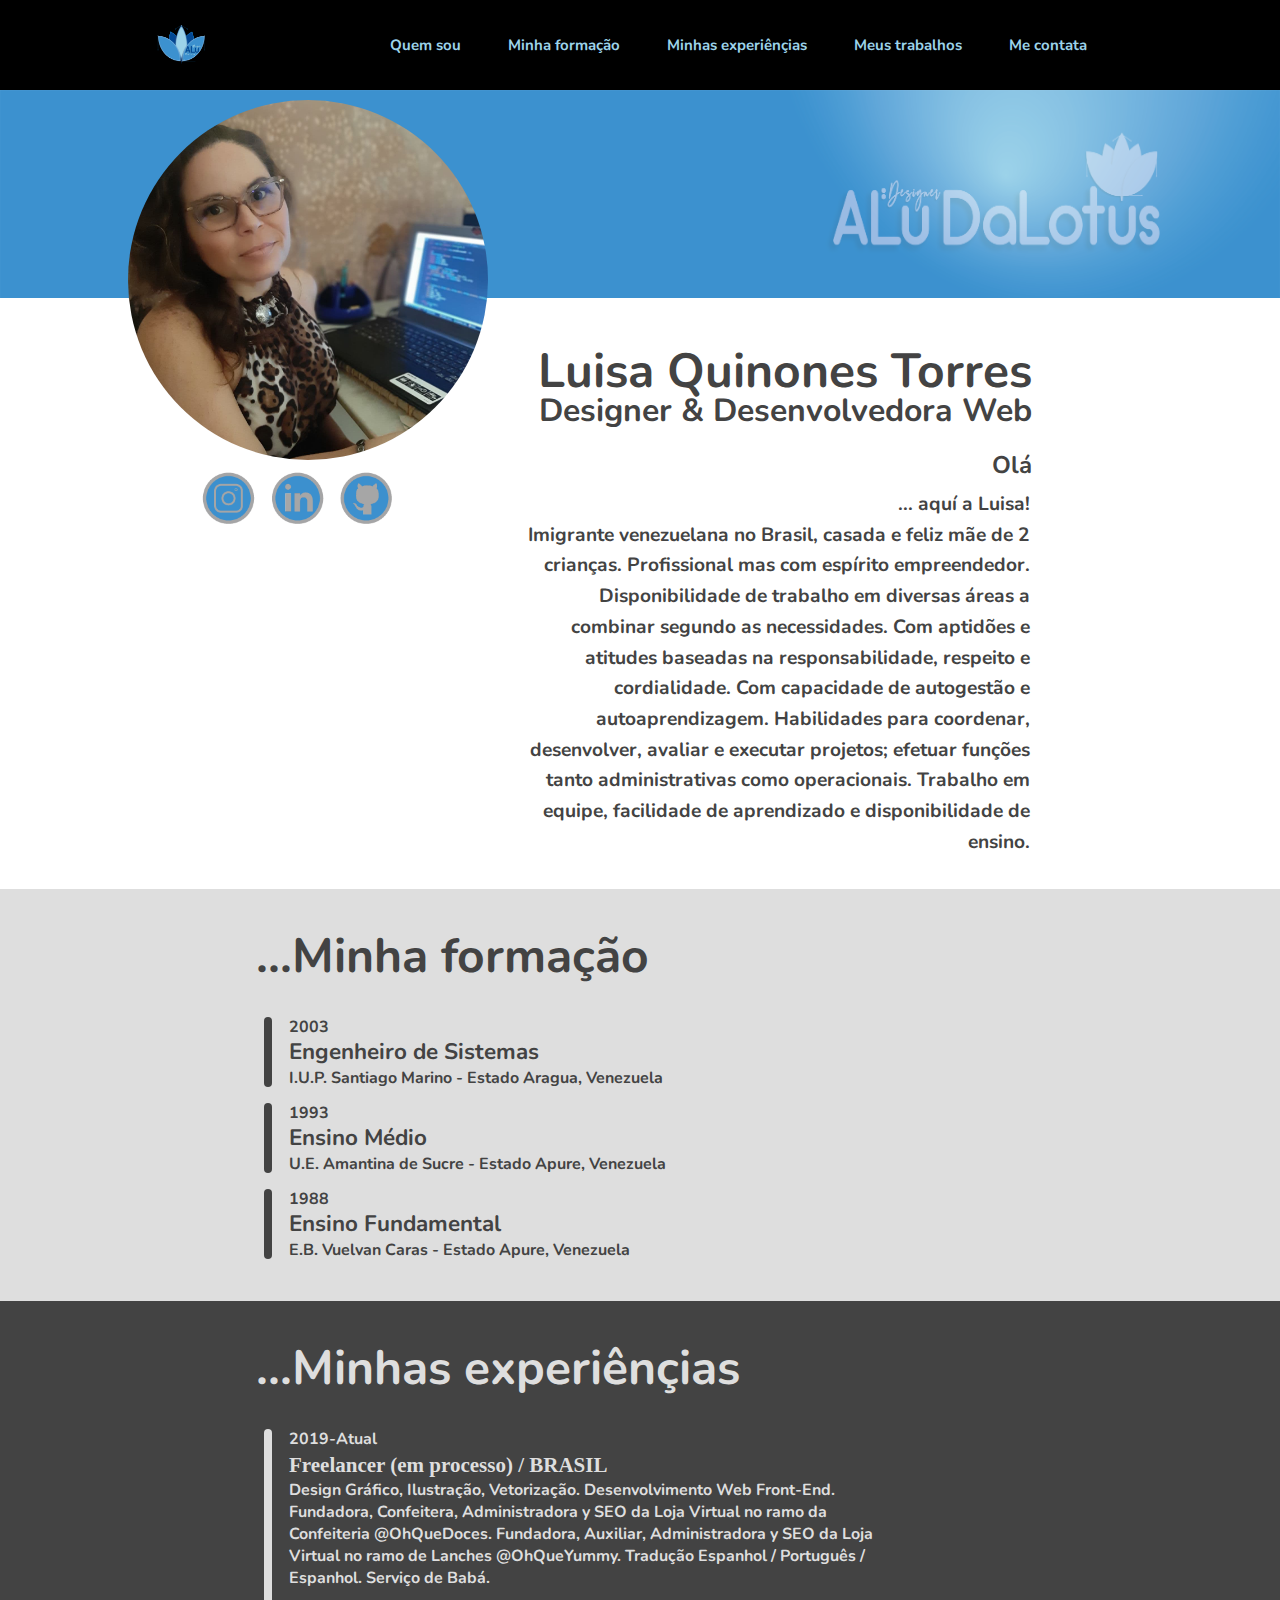
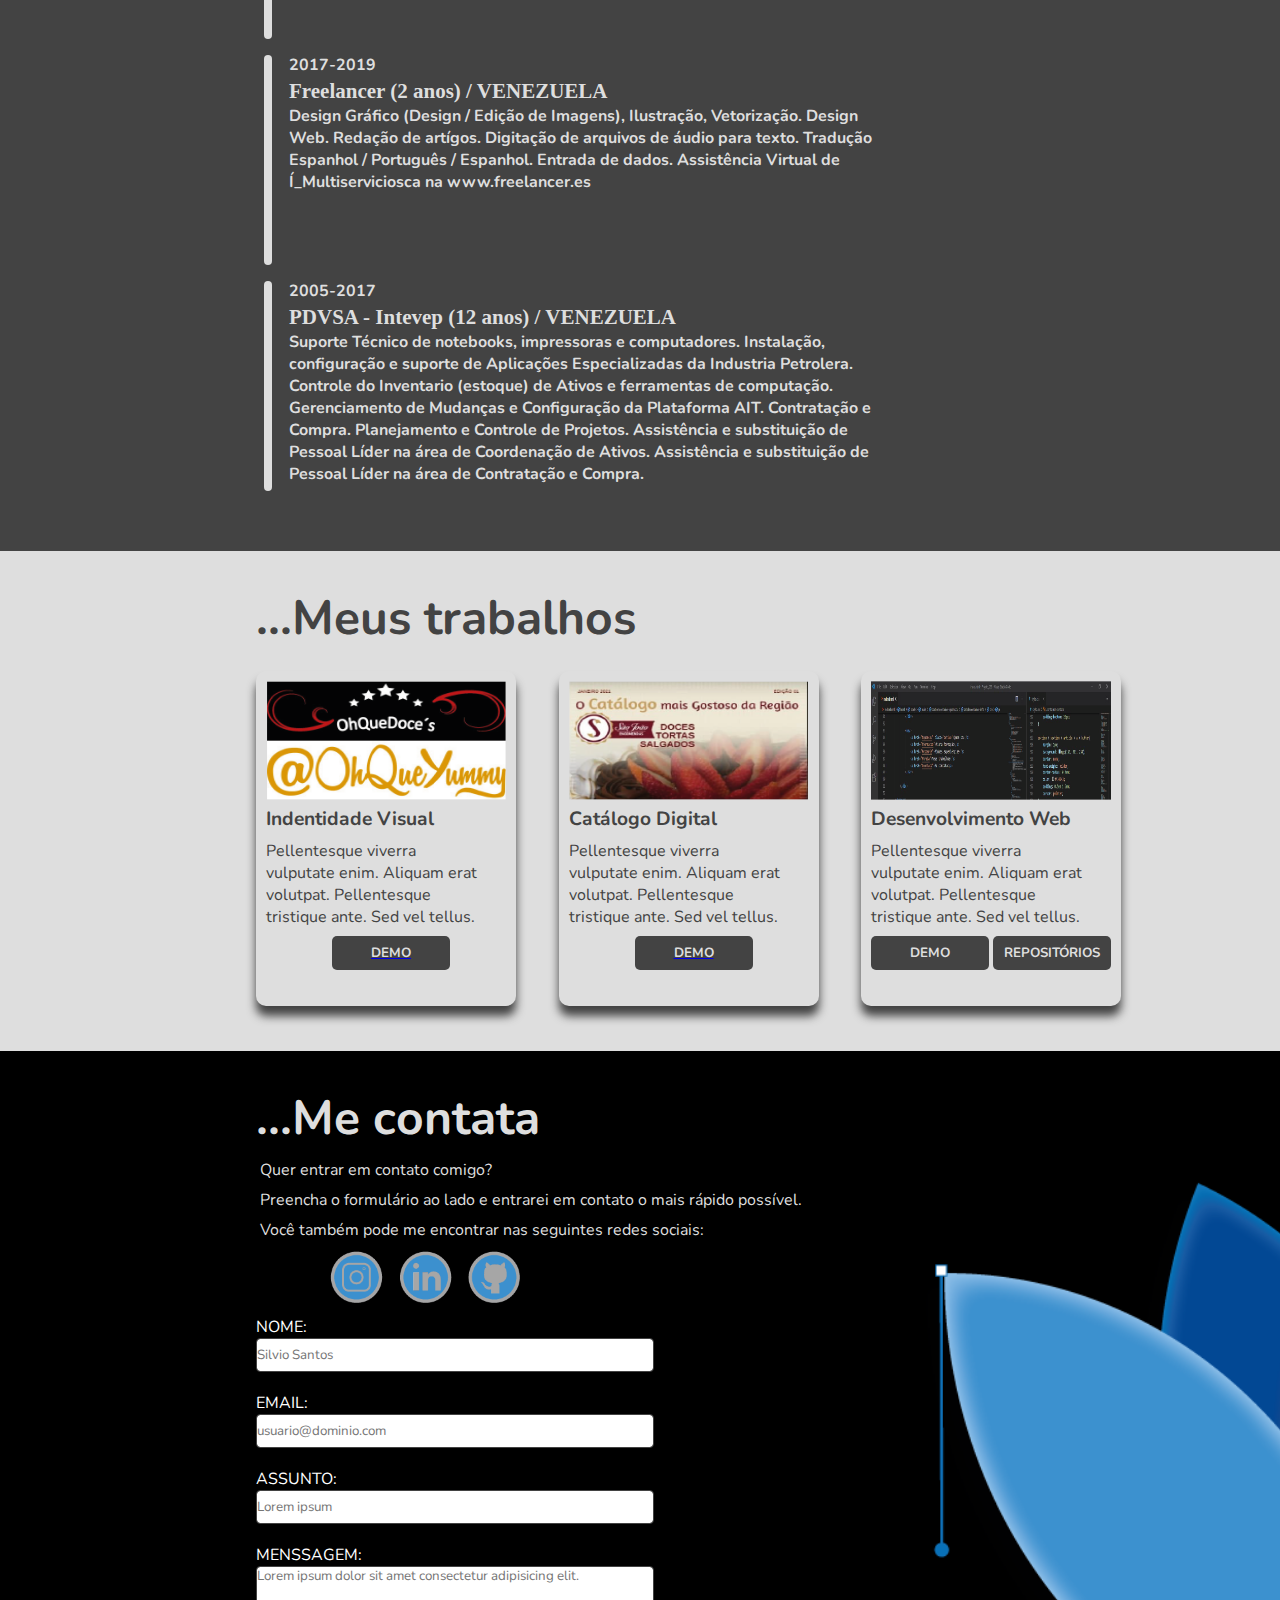
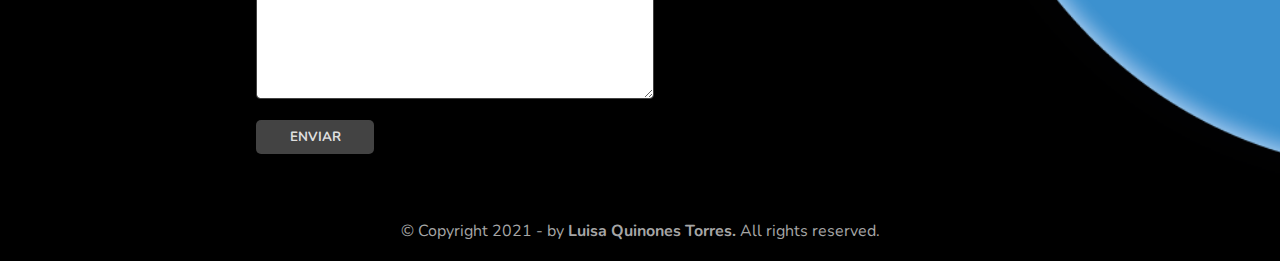
==== index.html @ d01db4ad "Subindo Projeto" ====
<!DOCTYPE html>
<html lang="PT-br">

<head>

    <meta charset="UTF-8">
    <meta http-equiv="X-UA-Compatible" content="IE=edge">
    <meta name="viewport" content="width=device-width, initial-scale=1.0">
    <link rel="stylesheet" href="style-ind.css">
    <title>PortfólioLuisaQuinonesTorres</title>

</head>

<body>

    <header>

       <nav>
            <img src="img/logo0.png" alt="Logo" />
                
            <ul>
                <li><a href="#quemsou">Quem sou</a></li>
                <li><a href="#formacao">Minha formação</a></li>
                <li><a href="#experie">Minhas experiênçias</a></li>
                <li><a href="#traba">Meus trabalhos</a></li>
                <li><a href="#contata">Me contata</a></li> 
                <span class="mobile-btn" role="button">&#9776;</span>
            </ul>
        </nav>

    </header>

    <main>

        <img class="banner" src="img/logo-banner.png" alt="Banner" />
        <div class="absolut">
            <img class="foto" src="img/Eu.jpg" alt="Eu" />
            <div class="midias">
                <a href="https://www.instagram.com/aludalotus/" target="_blank"><img src="img/instagram.png"
                        alt="Instagram"></a>
                <a href="https://www.linkedin.com/in/aludalotus/" target="_blank"><img src="img/linkedin.png"
                        alt="Linkedin"></a>
                <a href="https://github.com/AFREELUISAQT" target="_blank"><img src="img/github.png" alt="GitHub"></a>
            </div>
        </div>

        <section class="quem-sou" id="quemsou">
            <div class="div-quem-sou">
                <h1>Luisa Quinones Torres</h1>
                <h2>Designer & Desenvolvedora Web</h2>
                <h3>Olá</h3>
                <p>... aquí a Luisa! <br> Imigrante venezuelana no Brasil, casada e feliz mãe de 2 crianças.
                    Profissional mas com espírito empreendedor.
                    Disponibilidade de trabalho em diversas áreas a combinar segundo as necessidades.
                    Com aptidões e atitudes baseadas na responsabilidade, respeito e cordialidade.
                    Com capacidade de autogestão e autoaprendizagem.
                    Habilidades para coordenar, desenvolver, avaliar e executar projetos;
                    efetuar funções tanto administrativas como operacionais.
                    Trabalho em equipe, facilidade de aprendizado e disponibilidade de ensino.</p>
            </div>
        </section>

        <section class="formacao" id="formacao">
            <h2>...Minha formação</h2>
            <div class="div-composto">
                <span>
                    <div class="dados">
                        <h5>2003</h5>
                        <h3>Engenheiro de Sistemas</h3>
                        <h4>I.U.P. Santiago Marino - Estado Aragua, Venezuela</h4>
                    </div>
            </div>
            <div class="div-composto">
                <span>
                    <div class="dados">
                        <h5>1993</h5>
                        <h3>Ensino Médio</h3>
                        <h4>U.E. Amantina de Sucre - Estado Apure, Venezuela</h4>
                    </div>
            </div>
            <div class="div-composto">
                <span>
                    <div class="dados">
                        <h5>1988</h5>
                        <h3>Ensino Fundamental</h3>
                        <h4>E.B. Vuelvan Caras - Estado Apure, Venezuela</h4>
                    </div>
            </div>
        </section>

        <section class="experie" id="experie">
            <h2>...Minhas experiênçias</h2>
            <div class="div-composto">
                <span>
                    <div class="div-experie">
                        <h5>2019-Atual</h5>
                        <h3>Freelancer (em processo) / BRASIL</h3>
                        <h4>Design Gráfico, Ilustração, Vetorização.
                            Desenvolvimento Web Front-End.
                            Fundadora, Confeitera, Administradora y SEO da Loja Virtual
                            no ramo da Confeiteria @OhQueDoces.
                            Fundadora, Auxiliar, Administradora y SEO da Loja Virtual
                            no ramo de Lanches @OhQueYummy.
                            Tradução Espanhol / Português / Espanhol.
                            Serviço de Babá.</h4>
                    </div>
            </div>
            <div class="div-composto">
                <span>
                    <div class="div-experie">
                        <h5>2017-2019</h5>
                        <h3>Freelancer (2 anos) / VENEZUELA</h3>
                        <h4>Design Gráfico (Design / Edição de Imagens), Ilustração, Vetorização.
                            Design Web. Redação de artígos. Digitação de arquivos de áudio para texto.
                            Tradução Espanhol / Português / Espanhol. Entrada de dados.
                            Assistência Virtual de Í_Multiserviciosca na www.freelancer.es</h4>
                    </div>
            </div>
            <div class="div-composto">
                <span>
                    <div class="div-experie">
                        <h5>2005-2017</h5>
                        <h3>PDVSA - Intevep (12 anos) / VENEZUELA</h3>
                        <h4>Suporte Técnico de notebooks, impressoras e computadores.
                            Instalação, configuração e suporte de Aplicações Especializadas
                            da Industria Petrolera.
                            Controle do Inventario (estoque) de Ativos e ferramentas
                            de computação.
                            Gerenciamento de Mudanças e Configuração da Plataforma AIT.
                            Contratação e Compra.
                            Planejamento e Controle de Projetos.
                            Assistência e substituição de Pessoal Líder na área de Coordenação de Ativos.
                            Assistência e substituição de Pessoal Líder na área de Contratação e Compra.</h4>
                    </div>
            </div>
        </section>

        <section class="traba" id="traba">
            <h2>...Meus trabalhos</h2>
            <article>
                <div class="div-traba">
                    <img class="img-traba" src="img/identidadevisual.png" alt="Indentidade Visual" />
                    <h2>Indentidade Visual</h2>
                    <p>Pellentesque viverra vulputate enim. Aliquam erat volutpat. Pellentesque tristique ante. Sed vel
                        tellus.</p>
                    <a href="https://www.behance.net/luisaquinones" target="_blank"><button  class="b">DEMO</button></a>
                </div>
                <div class="div-traba">
                    <img class="img-traba" src="img/catalogodigital.png" alt="Catálogo Digital" />
                    <h2>Catálogo Digital</h2>
                    <p>Pellentesque viverra vulputate enim. Aliquam erat volutpat. Pellentesque tristique ante. Sed vel
                        tellus.</p>
                    <a href="https://issuu.com/saojoaods/docs/sao-joao-ds-catalogo-encomendas-janeiro-2021"
                        target="_blank"><button class="b">DEMO</button></a>
                </div>
                <div class="div-traba">
                    <img class="img-traba" src="img/desenvolvimentoweb.png" alt="Desenvolvimento Web" />
                    <h2>Desenvolvimento Web</h2>
                    <p>Pellentesque viverra vulputate enim. Aliquam erat volutpat. Pellentesque tristique ante. Sed vel
                        tellus.</p>
                    <a href="https://afreeluisaqt.github.io/CursoTotiT8_JS/" target="_blank"><button>DEMO</button></a>
                    <a href="repositorios.html" target="_blank"><button>REPOSITÓRIOS</button></a>
                </div>
            </article>
        </section>

        <section class="contata" id="contata">
            <h2>...Me contata</h2>
            <div class="container">
                <div class="div-contata">
                    <p>Quer entrar em contato comigo?
                    <p>Preencha o formulário ao lado e entrarei em contato o mais rápido possível.</p>
                    <p>Você também pode me encontrar nas seguintes redes sociais:</p>
                    <div class="midias">
                        <a href="https://www.instagram.com/aludalotus/" target="_blank"><img src="img/instagram.png"
                                alt="Instagram"></a>
                        <a href="https://www.linkedin.com/in/aludalotus/" target="_blank"><img src="img/linkedin.png"
                                alt="Linkedin"></a>
                        <a href="https://github.com/AFREELUISAQT" target="_blank"><img src="img/github.png"
                                alt="GitHub"></a>
                    </div>
                </div>
                <div class="formulario">
                                      
                    <form action="#" id="form" name="form">
                        <label>NOME:
                            <input type="text" id="name" name="name" placeholder="Silvio Santos">
                        </label>
                        <label for="text">EMAIL:
                            <input type="text" id="email" name="email" placeholder="usuario@dominio.com">
                        </label>
                        <label for="assunto">ASSUNTO:
                            <input type="text" id="assunto" name="assunto" placeholder="Lorem ipsum">
                        </label>
                        <label for="textarea">MENSSAGEM:
                            <textarea name="textarea" id="textarea"
                                placeholder="Lorem ipsum dolor sit amet consectetur adipisicing elit." rows="10"
                                cols="50"></textarea>
                        </label>
                        <button type="submit" class="btn-enviar" id="submit" value="enviar">ENVIAR</button>
                    </form>
                    <p id="err"></p>
                </div>
            </div>
            <div>
                <img src="img/logo00.png" class="logo-lg" alt="Logo" width="500">
            </div>
        </section>

    </main>

    <footer>
        <div>
            <p>&copy; Copyright 2021 - by <strong>Luisa Quinones Torres.</strong> All rights reserved.</p>
        </div>
    </footer>

    <script src="validar.js"></script>
   

</body>

</html>
---- style-ind.css ----
@import url('https://fonts.googleapis.com/css2?family=Nunito:wght@400;700&display=swap');

*{
    margin: 0px;
    padding: 0px;
    box-sizing: border-box;
    outline: none;
    font-family: 'Nunito', sans-serif;
}


nav {
    background: black 0% 0% no-repeat padding-box;
    display: flex;
    justify-content: center;
    align-items: center;
    height: 90px;
    width: 100%;
    margin-right: 0;
    
}

nav img {
    margin-right: 10rem;
    width: 3rem;
    height: 2.5rem;
    cursor: pointer;
}

nav ul {
    list-style-type: none;
    display: flex;
    align-items: center;
    
}

nav ul li {
    margin-left: 2px;
}

nav a {
  
    text-decoration: none;
    display: inline-block;
    color: rgb(156, 211, 234);
    font-size:  15px;
    font-weight: bold;
    padding: 0.5em 1.5em; 
    
}

nav a:hover { 
    background-color:rgb(156, 211, 234);
    border-radius: 0.4em;
    color: black;
    transition: color 0.6s;
}
.banner {   
    width: 100%;
    height: 13rem;
    display: flex;
}

.foto {
    width: 360px;
    height: 360px;
    object-fit: cover;
    border-radius: 50%;
}

.absolut {
    position: absolute;
    top:100px;
    left:560px;  
    left: 10%;
}

.midias {
    padding-left: 68px;
}

.midias img {
    width: 65px;
    height: 65px;
    border-radius: 50px;
    justify-content: center;
    object-fit: cover;
}
.quem-sou {
    padding-left: 40%;
   
}

h1 {
    margin-top: 40px;
    width: 520px;
    height: 46px;
    text-align: right;
    font-size: 3rem;
    letter-spacing: 0px;
    color: #434343;
    margin-bottom: 5px;
}

.quem-sou h2 {
    width: 520px;
    height: 46px;
    text-align: right;
    font-size: 2rem;
    letter-spacing: 0px;
    color: #434343;
    padding-bottom: 60px;
}

.quem-sou h3 {
    width: 520px;
    height: 40px;
    text-align: right;
    font-weight: bold;
    font-size: 1.5rem;
    letter-spacing: 0px;
    color: #434343;
}

.div-quem-sou p {
    width: 518px;
    height: 400px;
    text-align: right;
    line-height: 1.6;
    font-size: 1.2rem;
    font-weight: 700;
    letter-spacing: 0px;
    color: #434343;
}

.formacao {
    background: #DEDEDE 0% 0% no-repeat padding-box;
    padding-left: 174px;
    display: flex;
    flex-direction: column;
    padding-bottom: 34px;
    padding-left: 20%;
}

.formacao h2 {
    width: 600px;
    height: 120px;
    text-align: left;
    font-size: 3rem;
    letter-spacing: 0px;
    font-weight: bold;
    color: #434343;
    padding-top: 34px;
    padding-bottom: 34px;
}

.dados {
    padding-left: 25px;
    padding-bottom: 34px;
    margin-top: -1px;
    width: 100%;
    height: 600px;
}

.div-composto {
    display: flex;
}

.formacao span {
    width: 8px;
    height: 70px;
    background: #434343 0% 0% no-repeat padding-box;
    border-radius: 5px;
    margin: 8px;
}

.dados h5 {
    width: 109px;
    height: 20px;
    text-align: left;
    font-size: 1rem;
    font-weight: bold;
    letter-spacing: 0px;
    color: #434343;
}

.dados h3 {
    width: 844px;
    height: 31px;
    text-align: left;
    font-size: 1.4rem;
    font-weight: bold;
    letter-spacing: 0px;
    color: #434343;
}

.dados h4 { 
    left: 582px;
    width: 558px;
    height: 31px;
    text-align: left;
    font-size: 1rem;
    font-weight: bold;
    letter-spacing: 0px;
    color: #434343;
    top: 1129px;
}

.experie {
    margin: 0;
    width: 100%;
    height: 850px;
    background: #434343 0% 0% no-repeat padding-box;
    padding-left: 174px;
    display: flex;
    flex-direction: column;
    padding-left: 20%;
}

.experie h2 {
    width: 600px;
    height: 120px;
    text-align: left;
    font-size: 3rem;
    letter-spacing: 0px;
    font-weight: bold;
    color: #DEDEDE;
    padding-top: 34px;
    padding-bottom: 34px;
}

.experie span {
    width: 8px;
    height: 210px;
    background: #DEDEDE 0% 0% no-repeat padding-box;
    border-radius: 5px;
    margin: 8px;
}

.div-experie {
    padding-left: 25px;
    padding-bottom: 34px;
    margin-top: -1px;
    width: 100%;
    height: 600px;
}
.div-experie h5 {
    width: 109px;
    height: 20px;
    text-align: left;
    font-size: 1rem;
    font-weight: bold;
    letter-spacing: 0px;
    color: #DEDEDE;
}

.div-experie h3 {
    width: 844px;
    height: 31px;
    text-align: left;
    font: 21px/34px Segoe UI;
    font-weight: bold;
    letter-spacing: 0px;
    color: #DEDEDE;
}

.div-experie h4 { 
    left: 582px;
    width: 600px;
    height: 31px;
    text-align: left;
    font-size: 1rem;
    font-weight: bold;
    letter-spacing: 0px;
    color: #DEDEDE;
    top: 1129px;
}

#traba {
    width: 100%;
    height: 500px;
    background: #DEDEDE;
}

.traba {
    padding-left: 20%;
    height: auto;
}

article {
    width: 865px;
    height: 353px;
    display: flex;
    justify-content: space-between;
    align-content: center;
}

.traba h2 {
    width: 600px;
    height: 120px;
    text-align: left;
    font-size: 3rem;
    letter-spacing: 0px;
    font-weight: bold;
    color: #434343;
    padding-top: 34px;
    padding-bottom: 34px;
}

.div-traba {
    width: 260px;
    background: #DEDEDE 0% 0% no-repeat padding-box;
    box-shadow: 0px 10px 10px #434343;
    border-radius: 10px;
    padding-left: 10px;
    height: 335px;
}

.div-traba .b {
    display: flex;
    justify-content: space-evenly;
}

.img-traba {
    width: 240px;
    height: 129px;
    padding-top: 10px;
    border-radius: 10ypx;
}

.div-traba h2 {
    width: 240px;
    height: 28px;
    text-align: left;
    font-size: 1.2rem;
    font-weight: bold;
    letter-spacing: 0px;
    color: #434343;
    padding-top: 0;
}

.div-traba p {
    height: 76px;
    text-align: left;
    font-size: 1rem;
    letter-spacing: 0px;
    color: #434343;
    width: 220px;
}
    
button {
    margin-top: 20px;
    width: 118px;
    height: 34px;
    background: #434343 0% 0% no-repeat padding-box;
    border-radius: 5px;
    color: #DEDEDE;
    align-items: center;
    margin-right:auto;
    margin-left:auto;
    border: none;
    cursor: pointer;
    font-weight: bold;
}

.contata {
    height: 750px;
    background: #000000 0% 0% no-repeat padding-box;
    padding-left: 174px;
    padding-top: 34px;
    padding-left: 20%;
}

.div-contata p {
    padding: 4px;
    color: #DEDEDE;
    width: 60%;
}

.contata h2 {
    width: 300px;
    height: 28px;
    text-align: left;
    font-size: 3rem;
    font-weight: bold;
    letter-spacing: 0px;
    color: #DEDEDE;
    padding-top: 0;
    padding-bottom: 70px;
}

label {
    color: #ffffff;
}

input {
    height: 34px;
    background: #FFFFFF 0% 0% no-repeat padding-box;
    border: 1px solid #434343;
    border-radius: 4px;
    margin-bottom: 20px;
    width: 398px;
}

textarea {
    width: 398px;
    height: 133px;
    background: #FFFFFF 0% 0% no-repeat padding-box;
    border: 1px solid #434343;
    border-radius: 4px;
    margin-bottom: 20px;
}
 
form {
    display:flex;
    flex-direction: column;
    width: 298px;
}

.btn-enviar {
    margin-top: -5px;
    margin-left: 0;
    width: 118px;
    height: 34px;
    background: #434343 0% 0% no-repeat padding-box;
    border-radius: 5px;
    color: #DEDEDE;
    align-items: center;
    border: none;
    cursor: pointer;
    font-weight: bold;
}

.logo-lg {
    top: 166rem;
    left:920px; 
    position: absolute;
}

footer {
    background:black;
    color: rgb(166, 166, 166);
    width: auto;
    height: 60px;
    display: flex;
    justify-content: center;
    align-items: center;
    text-align: center;
   
}
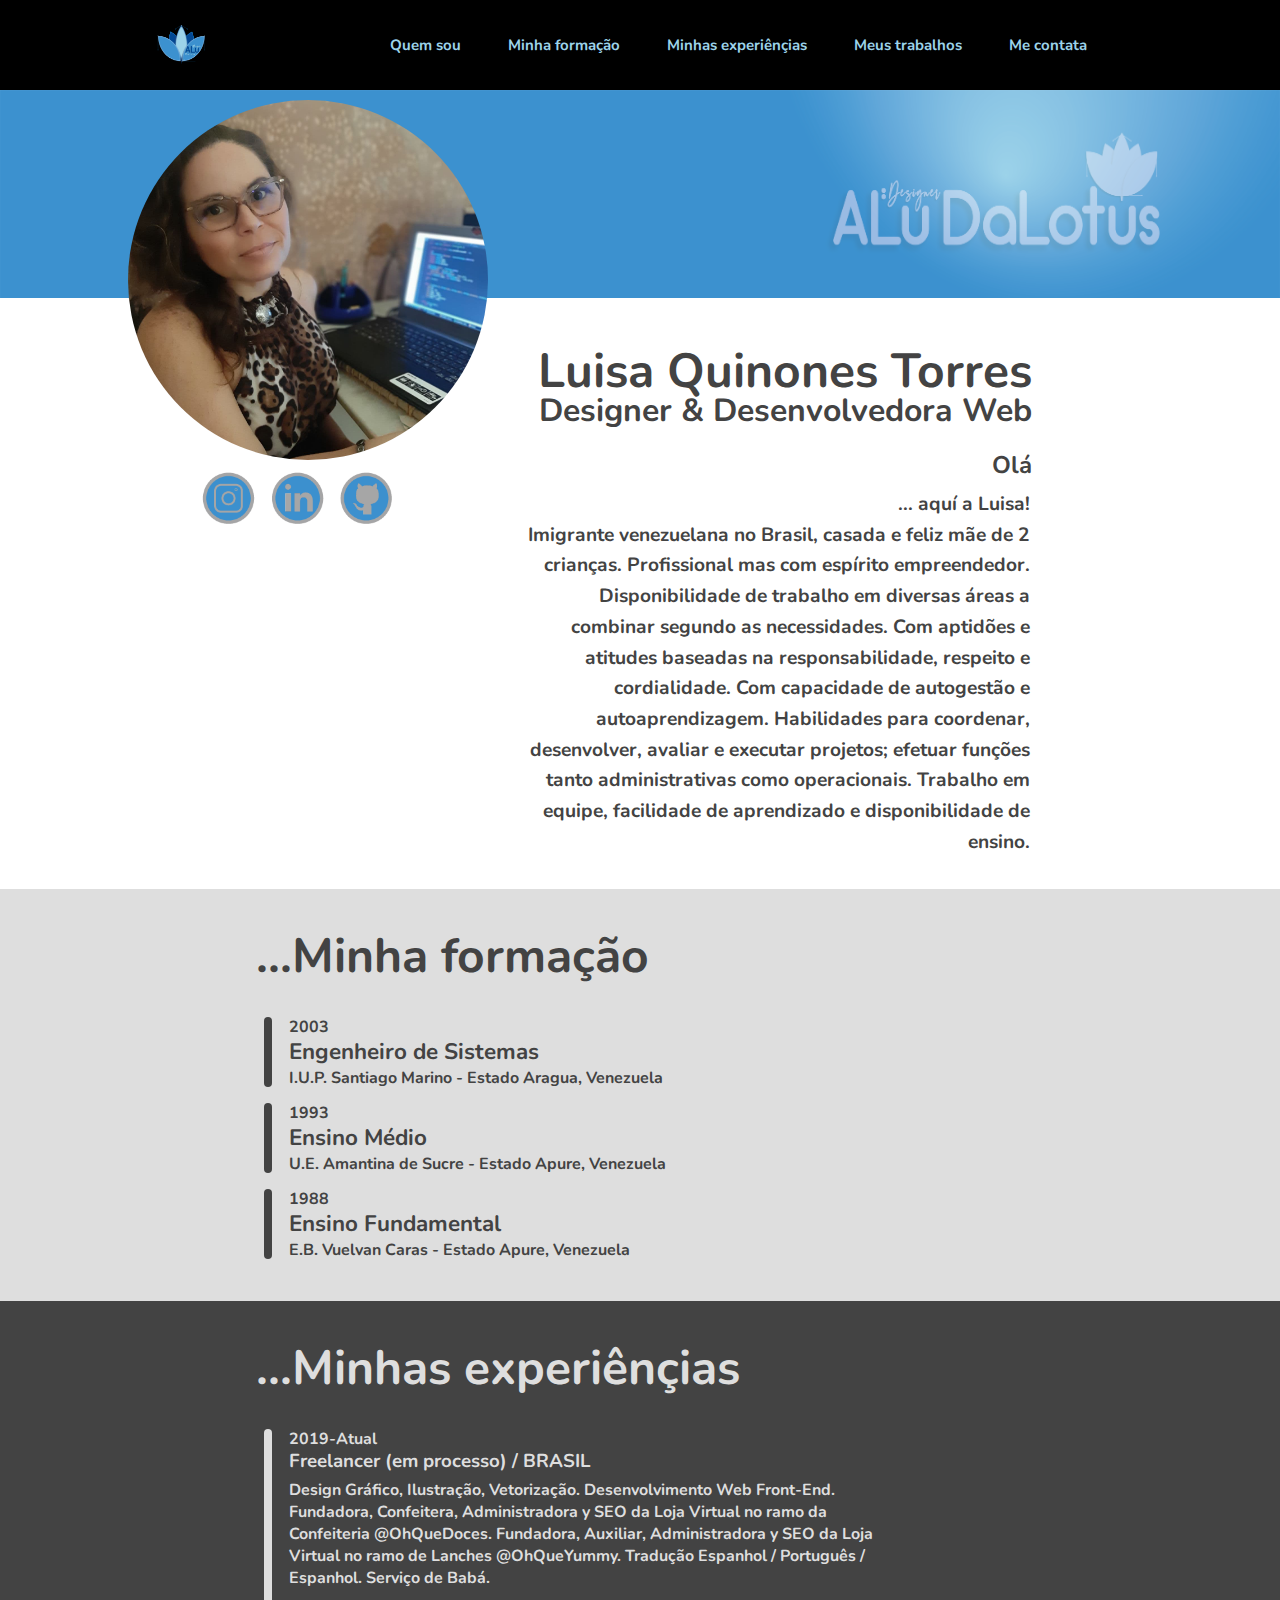
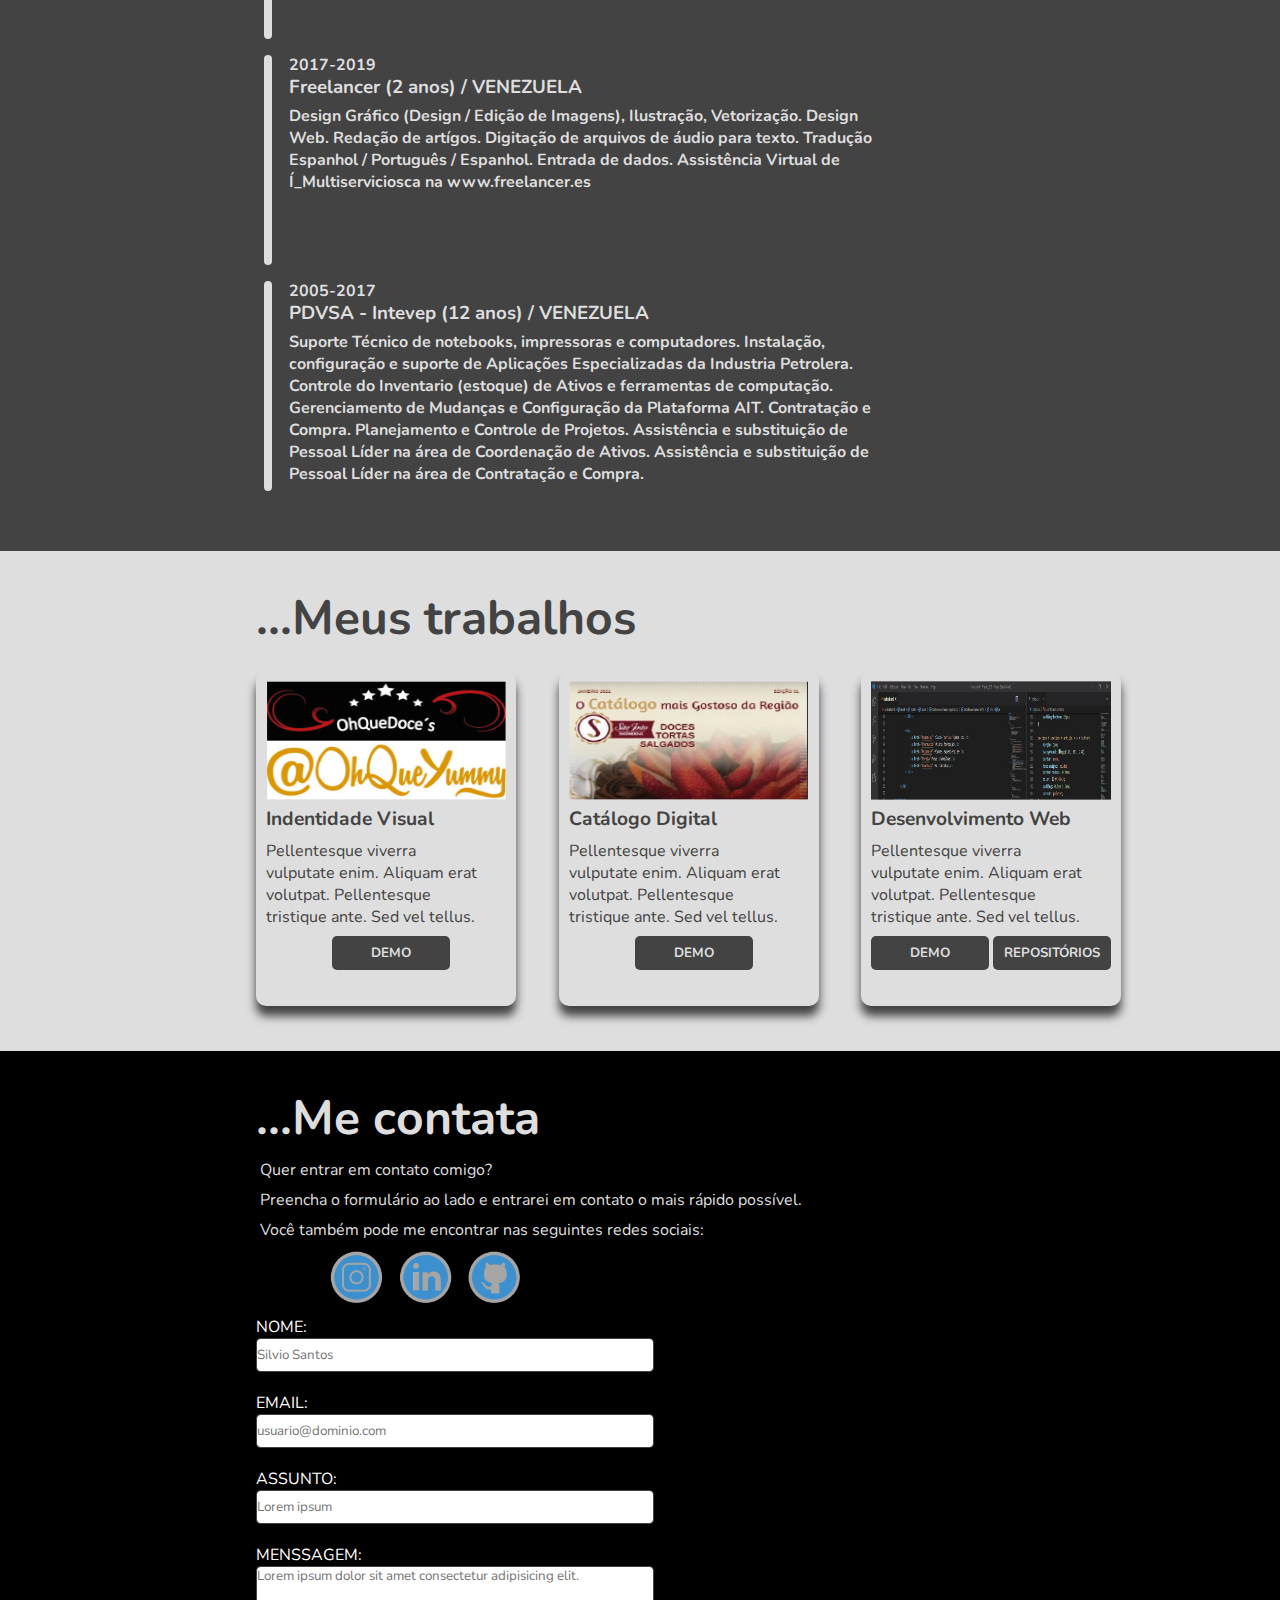
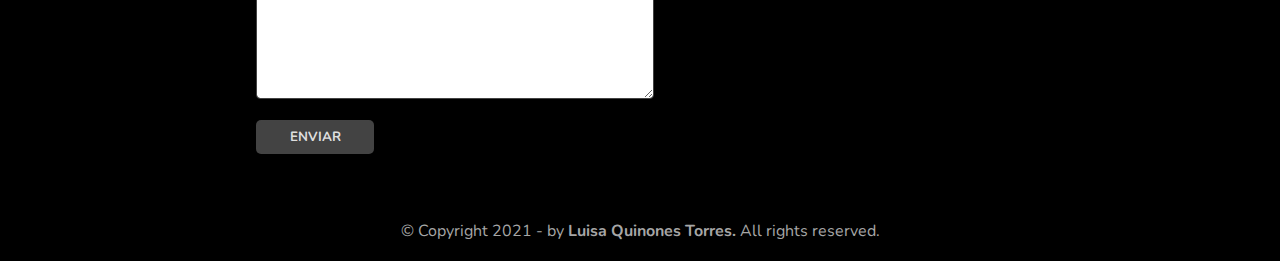
==== commit f30e3f72: "Resolvendo o branch" ====
--- a/index.html
+++ b/index.html
@@ -202,9 +202,7 @@
                     <p id="err"></p>
                 </div>
             </div>
-            <div>
-                <img src="img/logo00.png" class="logo-lg" alt="Logo" width="500">
-            </div>
+            
         </section>
 
     </main>
@@ -215,7 +213,7 @@
         </div>
     </footer>
 
-    <script src="validar.js"></script>
+    <script src="validando.js"></script>
    
 
 </body>
--- a/style-ind.css
+++ b/style-ind.css
@@ -258,7 +258,6 @@
     width: 844px;
     height: 31px;
     text-align: left;
-    font: 21px/34px Segoe UI;
     font-weight: bold;
     letter-spacing: 0px;
     color: #DEDEDE;
@@ -321,6 +320,10 @@
     justify-content: space-evenly;
 }
 
+.div-traba a {
+    text-decoration: none;
+}
+
 .img-traba {
     width: 240px;
     height: 129px;
@@ -431,11 +434,6 @@
     font-weight: bold;
 }
 
-.logo-lg {
-    top: 166rem;
-    left:920px; 
-    position: absolute;
-}
 
 footer {
     background:black;
